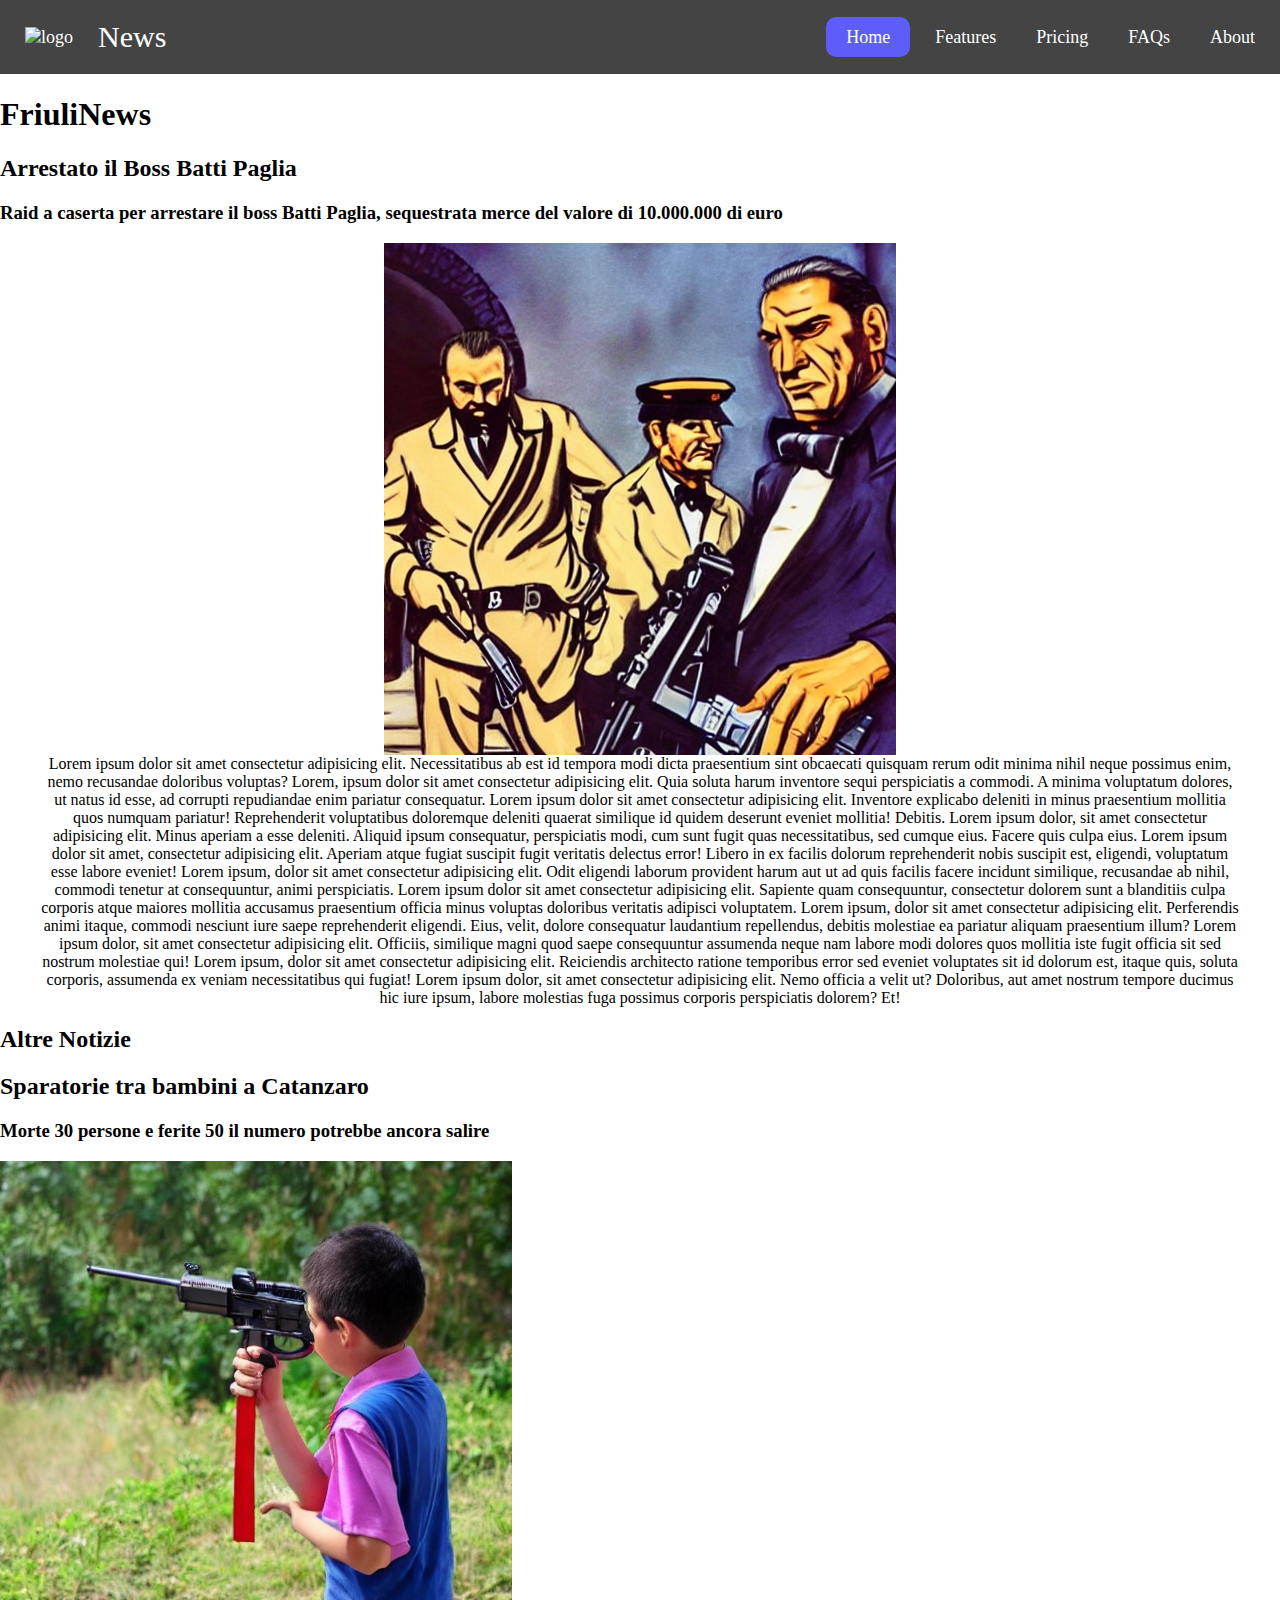
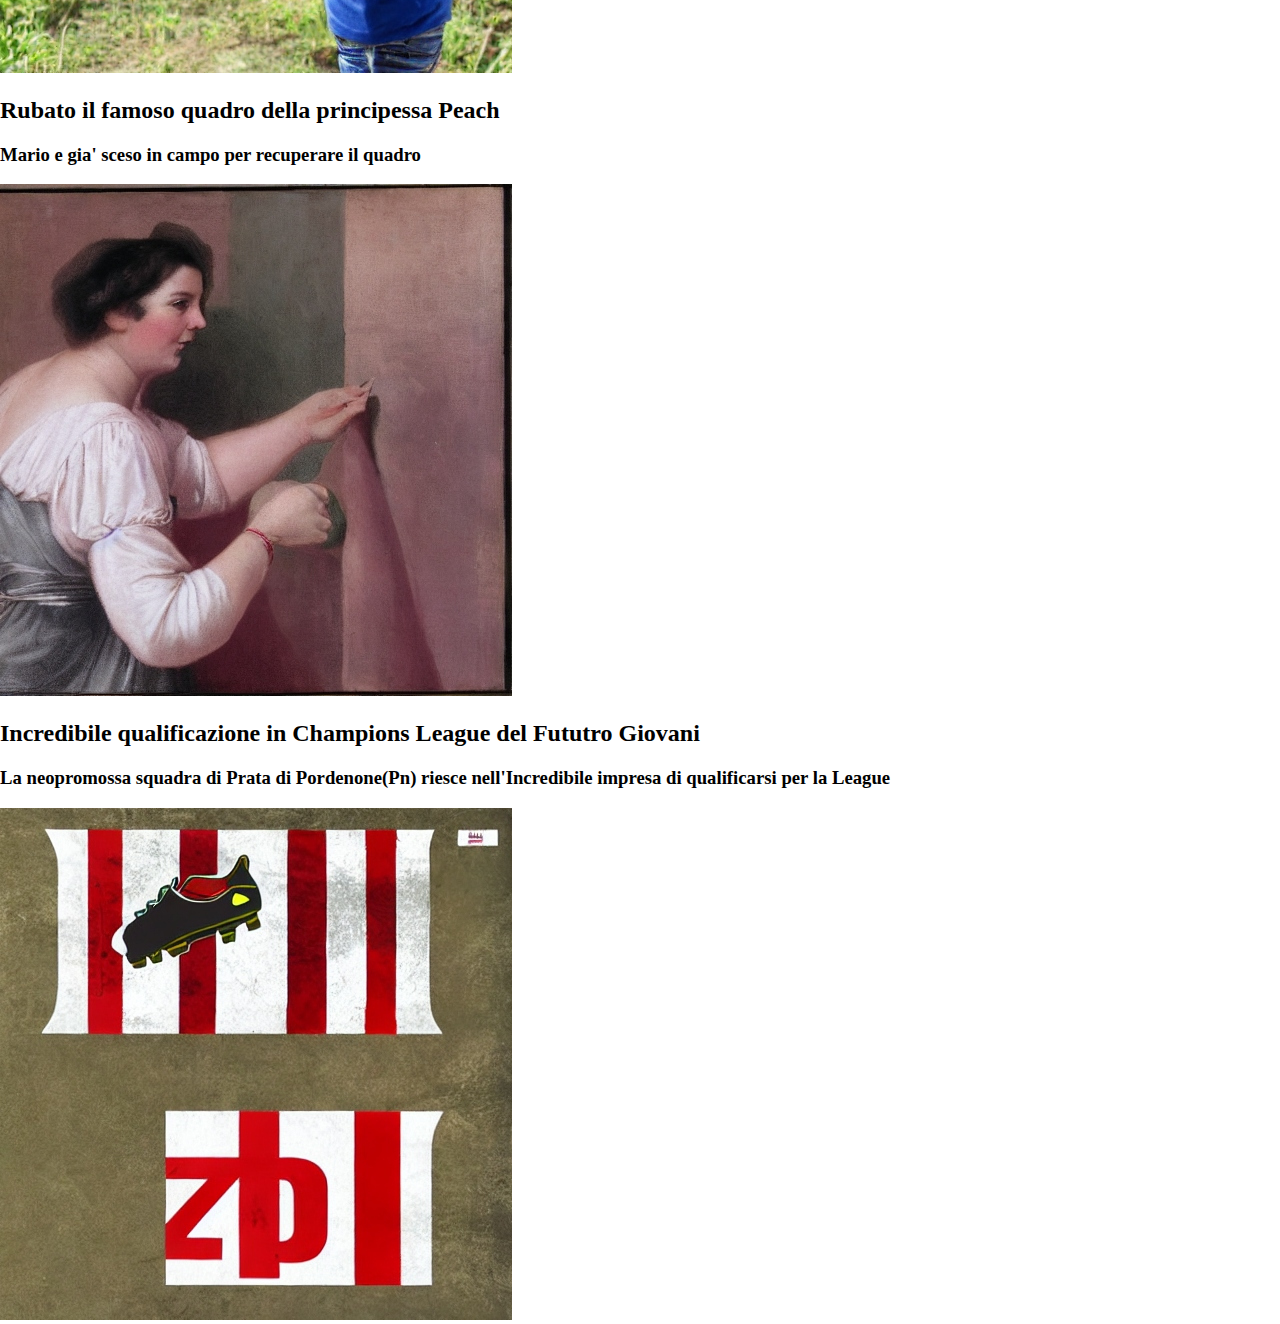
==== news.html @ 1a444aee "news WIIp" ====
<!doctype html>
<html>

<head>
    <title>
        News
    </title>
</head>

<body>
    <div class="menu">
        <div>
            <ul>
                <li>
                    <a href="/esercicio1/index.html"><img src="/esercizio2/logo.png" alt="logo"></a>
                </li>
                <li id="azienda">News</li>
            </ul>
        </div>
        <div>
            <ul>
                <li id="blue"><a href="/esercizio2/esercizio2.html">Home</a></li>
                <li><a href="/features">Features</a></li>
                <li><a href="Pricing">Pricing</a></li>
                <li><a href="/FAQs">FAQs</a></li>
                <li><a href="/About">About</a></li>
            </ul>
        </div>
    </div>
    <style>
        body {
            margin: 0px;
        }

        .menu {
            display: flex;
            justify-content: space-between;
            margin: 0px 0px;
            align-items: center;
            background-color: #444444;
            padding: 20px 10px;
            border-bottom: solid white 1.5px;
        }


        .menu ul {
            list-style: none;
            margin: 0;
            padding: 0;
            display: flex;
            align-items: center;
            gap: 10px;
        }

        .menu ul #azienda {
            font-size: 30px;
        }

        .menu ul li {

            color: white;
            font-size: 18px;
        }

        .menu a {
            text-decoration: none;
            color: white;
            padding: 15px;
        }

        .menu img {
            width: 150px;
            height: auto;
        }

        .menu ul #blue a {
            padding: 10px 20px;
            background-color: rgb(93, 93, 250);
            border-radius: 10px;
        }
    </style>

    <div>
        <h1>FriuliNews</h1>
    </div>
    <div class="wrapper-articolo-principale">

        <h2>Arrestato il Boss Batti Paglia</h2>
        <h3>Raid a caserta per arrestare il boss Batti Paglia, sequestrata merce del valore di 10.000.000 di euro</h3>
        <img src="/img/1f5e3d98-9bac-4f3b-97d0-67dc9a1c77eb.jpg" alt="Boss Arrestato">
        <p>Lorem ipsum dolor sit amet consectetur adipisicing elit. Necessitatibus ab est id tempora modi dicta
            praesentium
            sint obcaecati quisquam rerum odit minima nihil neque possimus enim, nemo recusandae doloribus voluptas?
            Lorem, ipsum dolor sit amet consectetur adipisicing elit. Quia soluta harum inventore sequi perspiciatis a
            commodi. A minima voluptatum dolores, ut natus id esse, ad corrupti repudiandae enim pariatur consequatur.
            Lorem ipsum dolor sit amet consectetur adipisicing elit. Inventore explicabo deleniti in minus praesentium
            mollitia quos numquam pariatur! Reprehenderit voluptatibus doloremque deleniti quaerat similique id quidem
            deserunt eveniet mollitia! Debitis.
            Lorem ipsum dolor, sit amet consectetur adipisicing elit. Minus aperiam a esse deleniti. Aliquid ipsum
            consequatur, perspiciatis modi, cum sunt fugit quas necessitatibus, sed cumque eius. Facere quis culpa eius.
            Lorem ipsum dolor sit amet, consectetur adipisicing elit. Aperiam atque fugiat suscipit fugit veritatis
            delectus
            error! Libero in ex facilis dolorum reprehenderit nobis suscipit est, eligendi, voluptatum esse labore
            eveniet!
            Lorem ipsum, dolor sit amet consectetur adipisicing elit. Odit eligendi laborum provident harum aut ut ad
            quis
            facilis facere incidunt similique, recusandae ab nihil, commodi tenetur at consequuntur, animi perspiciatis.
            Lorem ipsum dolor sit amet consectetur adipisicing elit. Sapiente quam consequuntur, consectetur dolorem
            sunt a
            blanditiis culpa corporis atque maiores mollitia accusamus praesentium officia minus voluptas doloribus
            veritatis adipisci voluptatem.
            Lorem ipsum, dolor sit amet consectetur adipisicing elit. Perferendis animi itaque, commodi nesciunt iure
            saepe
            reprehenderit eligendi. Eius, velit, dolore consequatur laudantium repellendus, debitis molestiae ea
            pariatur
            aliquam praesentium illum?
            Lorem ipsum dolor, sit amet consectetur adipisicing elit. Officiis, similique magni quod saepe consequuntur
            assumenda neque nam labore modi dolores quos mollitia iste fugit officia sit sed nostrum molestiae qui!
            Lorem ipsum, dolor sit amet consectetur adipisicing elit. Reiciendis architecto ratione temporibus error sed
            eveniet voluptates sit id dolorum est, itaque quis, soluta corporis, assumenda ex veniam necessitatibus qui
            fugiat!
            Lorem ipsum dolor, sit amet consectetur adipisicing elit. Nemo officia a velit ut? Doloribus, aut amet
            nostrum
            tempore ducimus hic iure ipsum, labore molestias fuga possimus corporis perspiciatis dolorem? Et!
        </p>
    </div>

    <style>

        .wrapper-articolo-principale img {
            display: flex;
            flex-direction: column;
            margin: 0 auto;
        }

        .wrapper-articolo-principale p {
            width: 1200px;
            margin: 0  auto;
            text-align: center;
        }
    </style>

    <div>
        <h2>Altre Notizie</h2>
        <h2>Sparatorie tra bambini a Catanzaro</h2>
        <h3>Morte 30 persone e ferite 50 il numero potrebbe ancora salire</h3>
        <a href="/notizia-bambini"><img src="/img/sparatoria.jpg" alt="bambini si sparano"></a>

        <h2>Rubato il famoso quadro della principessa Peach</h2>
        <h3>Mario e gia' sceso in campo per recuperare il quadro</h3>
        <a href="/quadro-rubato"><img src="/img/pittori.jpg" alt="dipinto"></a>

        <h2>Incredibile qualificazione in Champions League del Fututro Giovani</h2>
        <h3>La neopromossa squadra di Prata di Pordenone(Pn) riesce nell'Incredibile impresa di qualificarsi per la
            <strong> League</strong>
        </h3>
        <a href="/notizia-bambini"><img src="/img/calcio.jpg" alt="bambini si sparano"></a>
    </div>
</body>

</html>
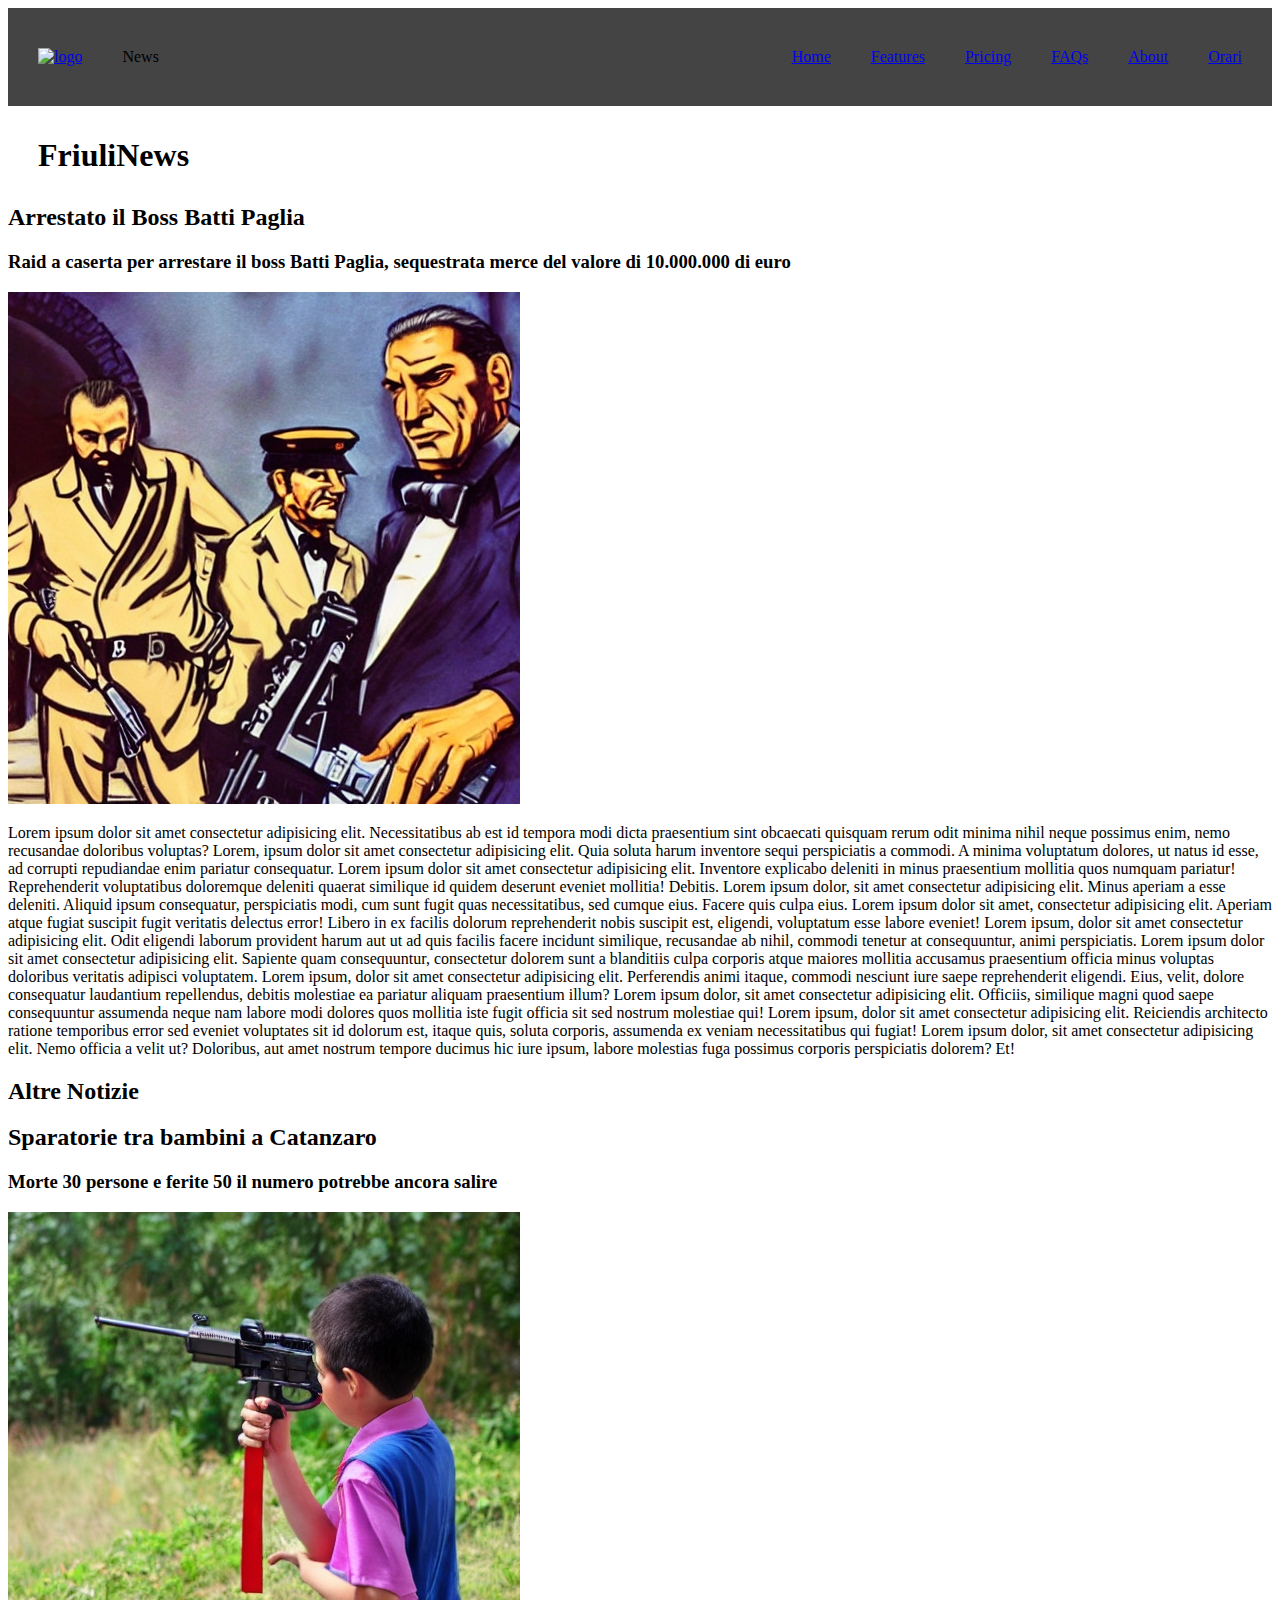
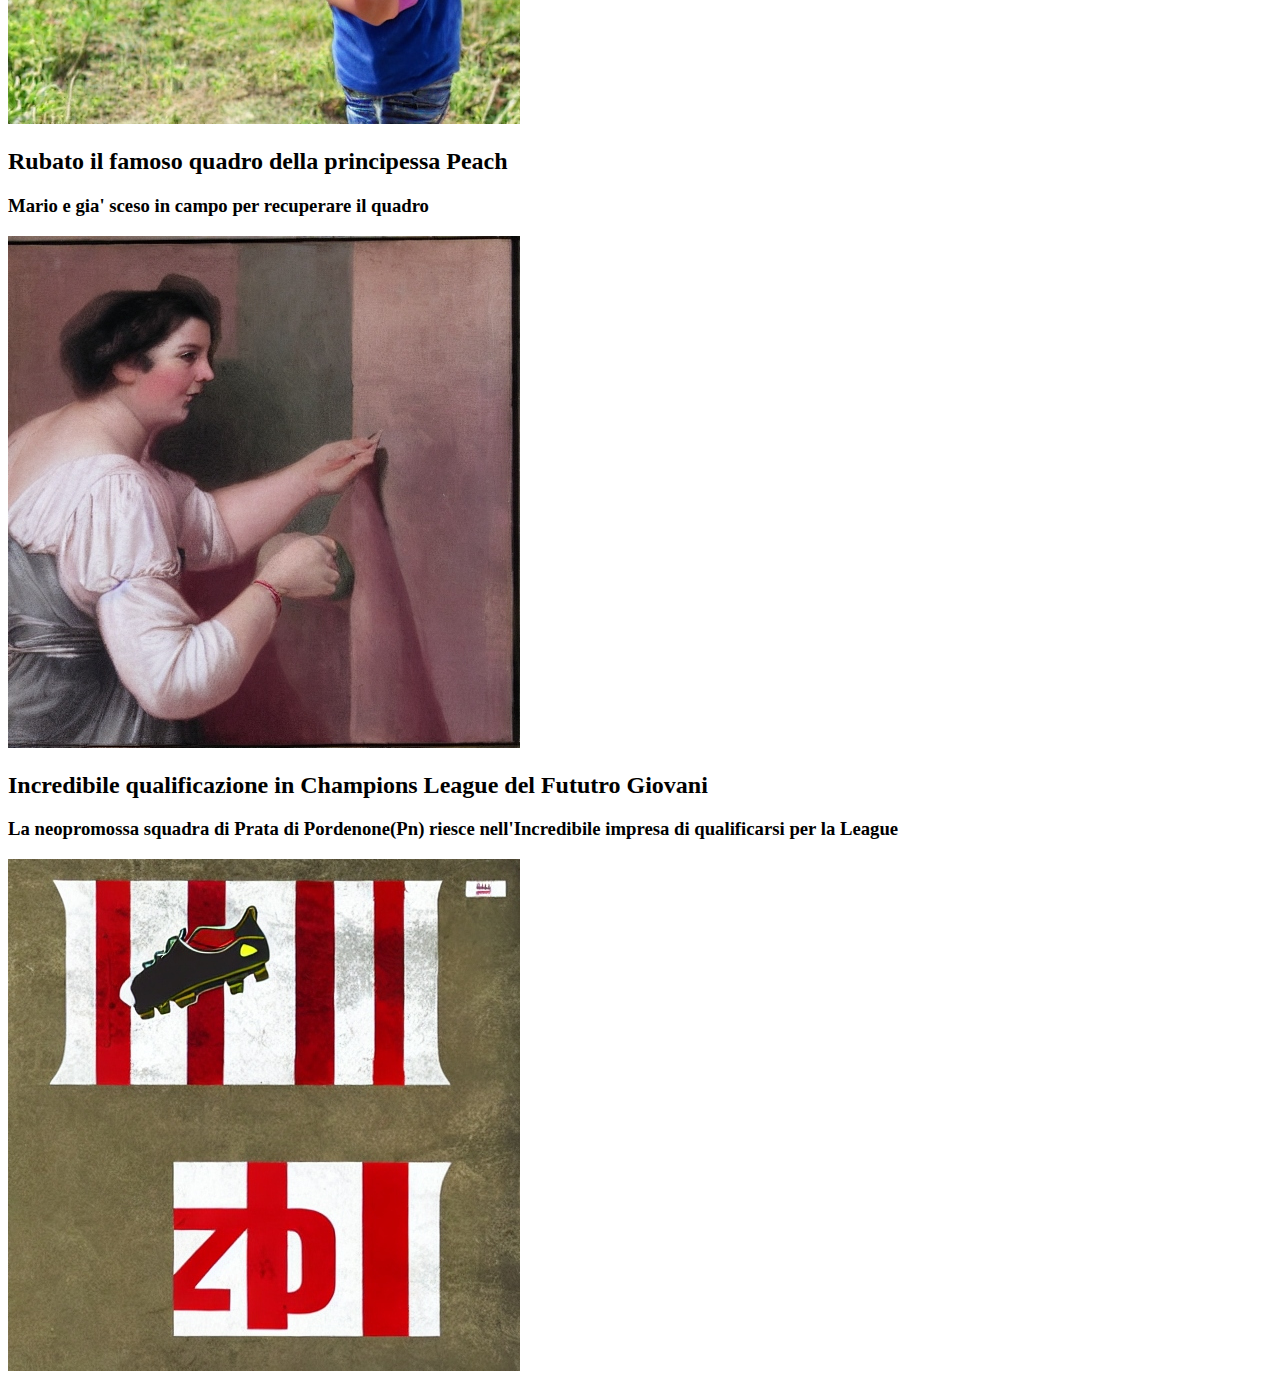
==== commit c7a68723: "Collegamenti news.html" ====
--- a/news.html
+++ b/news.html
@@ -5,6 +5,7 @@
     <title>
         News
     </title>
+    <link rel="stylesheet" href="/style.css">
 </head>
 
 <body>
@@ -19,66 +20,16 @@
         </div>
         <div>
             <ul>
-                <li id="blue"><a href="/esercizio2/esercizio2.html">Home</a></li>
+                <li id="blue"><a href="/index.html">Home</a></li>
                 <li><a href="/features">Features</a></li>
                 <li><a href="Pricing">Pricing</a></li>
                 <li><a href="/FAQs">FAQs</a></li>
                 <li><a href="/About">About</a></li>
+                <li><a href="/orari.html">Orari</a></li>
             </ul>
         </div>
     </div>
-    <style>
-        body {
-            margin: 0px;
-        }
 
-        .menu {
-            display: flex;
-            justify-content: space-between;
-            margin: 0px 0px;
-            align-items: center;
-            background-color: #444444;
-            padding: 20px 10px;
-            border-bottom: solid white 1.5px;
-        }
-
-
-        .menu ul {
-            list-style: none;
-            margin: 0;
-            padding: 0;
-            display: flex;
-            align-items: center;
-            gap: 10px;
-        }
-
-        .menu ul #azienda {
-            font-size: 30px;
-        }
-
-        .menu ul li {
-
-            color: white;
-            font-size: 18px;
-        }
-
-        .menu a {
-            text-decoration: none;
-            color: white;
-            padding: 15px;
-        }
-
-        .menu img {
-            width: 150px;
-            height: auto;
-        }
-
-        .menu ul #blue a {
-            padding: 10px 20px;
-            background-color: rgb(93, 93, 250);
-            border-radius: 10px;
-        }
-    </style>
 
     <div>
         <h1>FriuliNews</h1>
@@ -125,20 +76,7 @@
         </p>
     </div>
 
-    <style>
 
-        .wrapper-articolo-principale img {
-            display: flex;
-            flex-direction: column;
-            margin: 0 auto;
-        }
-
-        .wrapper-articolo-principale p {
-            width: 1200px;
-            margin: 0  auto;
-            text-align: center;
-        }
-    </style>
 
     <div>
         <h2>Altre Notizie</h2>
@@ -158,4 +96,4 @@
     </div>
 </body>
 
-</html>+</html>
--- a/style.css
+++ b/style.css
@@ -0,0 +1,217 @@
+<<<<<<< HEAD
+<<<<<<< HEAD
+=======
+style/klevis-hasa
+>>>>>>> 561ddcd0ae96585005d961b08373f104fc74ba84
+
+body {
+    margin: 0px;
+    font-family: Arial, Helvetica, sans-serif;
+}
+
+    header {
+        background-color: #555;
+        color: #fff;
+        height: 200px;
+        display: flex;
+        align-items: center;
+        justify-content: center;
+        background-image: url(/immagini/wallpaper.jpg);
+        background-position: center bottom;
+        background-size: cover;
+        background-repeat: no-repeat;
+    }
+
+    ul {
+        list-style: none;
+        margin: 0;
+        padding: 0;
+        display: flex;
+        justify-content: center;
+    }
+
+    li {
+        display: inline;
+        padding: 20px;
+    }
+
+    h1 {
+        margin: 30px;
+    }
+    table {
+        text-align: justify;
+        border-collapse: collapse;
+        margin: 50px 0 50px 30px;
+    }
+
+    table th {
+        width: 250px;
+        padding-bottom: 10px;
+    }
+
+    table td {
+        padding: 5px 0 5px 0;
+        padding: 10px;
+    }
+
+    tbody tr:nth-child(2n+1) {
+        background-color: #ddc3eb;
+    }
+
+    tbody tr:hover {
+        border: 1px solid #555;
+    }
+
+
+    .h1 {
+        text-align: center;
+    }
+
+.menu {
+    display: flex;
+    justify-content: space-between;
+    margin: 0px 0px;
+    align-items: center;
+    background-color: #444444;
+    padding: 20px 10px;
+    border-bottom: solid white 1.5px;
+}
+
+
+.menu ul {
+<<<<<<< HEAD
+=======
+body {
+    margin: 0;
+}
+.logo {
+    display: flex;
+    justify-content: center;
+}
+ul {
+>>>>>>> 5681f7939115dcd212272376500d17429aa989c1
+=======
+>>>>>>> 561ddcd0ae96585005d961b08373f104fc74ba84
+    list-style: none;
+    margin: 0;
+    padding: 0;
+    display: flex;
+<<<<<<< HEAD
+<<<<<<< HEAD
+=======
+>>>>>>> 561ddcd0ae96585005d961b08373f104fc74ba84
+    align-items: center;
+    gap: 10px;
+}
+
+.menu ul #azienda {
+    font-size: 30px;
+}
+
+.menu ul li {
+
+    color: white;
+    font-size: 18px;
+}
+
+.menu a {
+    text-decoration: none;
+    color: white;
+    padding: 15px;
+}
+
+.menu img {
+    width: 150px;
+    height: auto;
+}
+
+.menu ul #blue a {
+    padding: 10px 20px;
+    background-color: rgb(93, 93, 250);
+    border-radius: 10px;
+}
+
+.wrapper-articolo-principale img {
+    display: flex;
+    flex-direction: column;
+    margin: 0 auto;
+}
+
+.wrapper-articolo-principale p {
+    width: 1200px;
+    margin: 0  auto;
+    text-align: center;
+}
+<<<<<<< HEAD
+=======
+=======
+
+
+
+    #menu {
+        align-items: center;
+        width: 100%;
+        padding: 0 30px;
+    }
+
+    #menu ul {
+        list-style: none;
+        margin: 0;
+        padding: 0;
+        display: flex;
+        flex-direction: row;
+    }
+
+    #menu li {
+        padding: 4px 8px;
+        font-size: 22px;
+        text-transform: uppercase;
+        margin-right: 15px;
+    }
+
+    #menu a {
+        color: #fff;
+        text-decoration: none;
+        transition: color 1s;
+    }
+
+    #menu a:hover {
+        color: #ddc3eb;
+        text-decoration: underline;
+    }
+
+.logo {
+    display: flex;
+>>>>>>> 561ddcd0ae96585005d961b08373f104fc74ba84
+    justify-content: center;
+}
+.menu a {
+    text-decoration: none;
+    color: black;
+    text-transform: uppercase;
+}
+.menu a:hover {
+    color:cornflowerblue;
+}
+.palinsesto {
+    display: flex;
+    justify-content: space-between;
+}
+.match {
+    width: 25%;
+    height: 200px;
+    display: flex;
+    flex-wrap: wrap;
+    justify-content: center;
+}
+.match div {
+    width: 100%;
+    text-align: center;
+}
+.match button {
+    width: 30%;
+}
+<<<<<<< HEAD
+>>>>>>> 5681f7939115dcd212272376500d17429aa989c1
+=======
+>>>>>>> 561ddcd0ae96585005d961b08373f104fc74ba84
